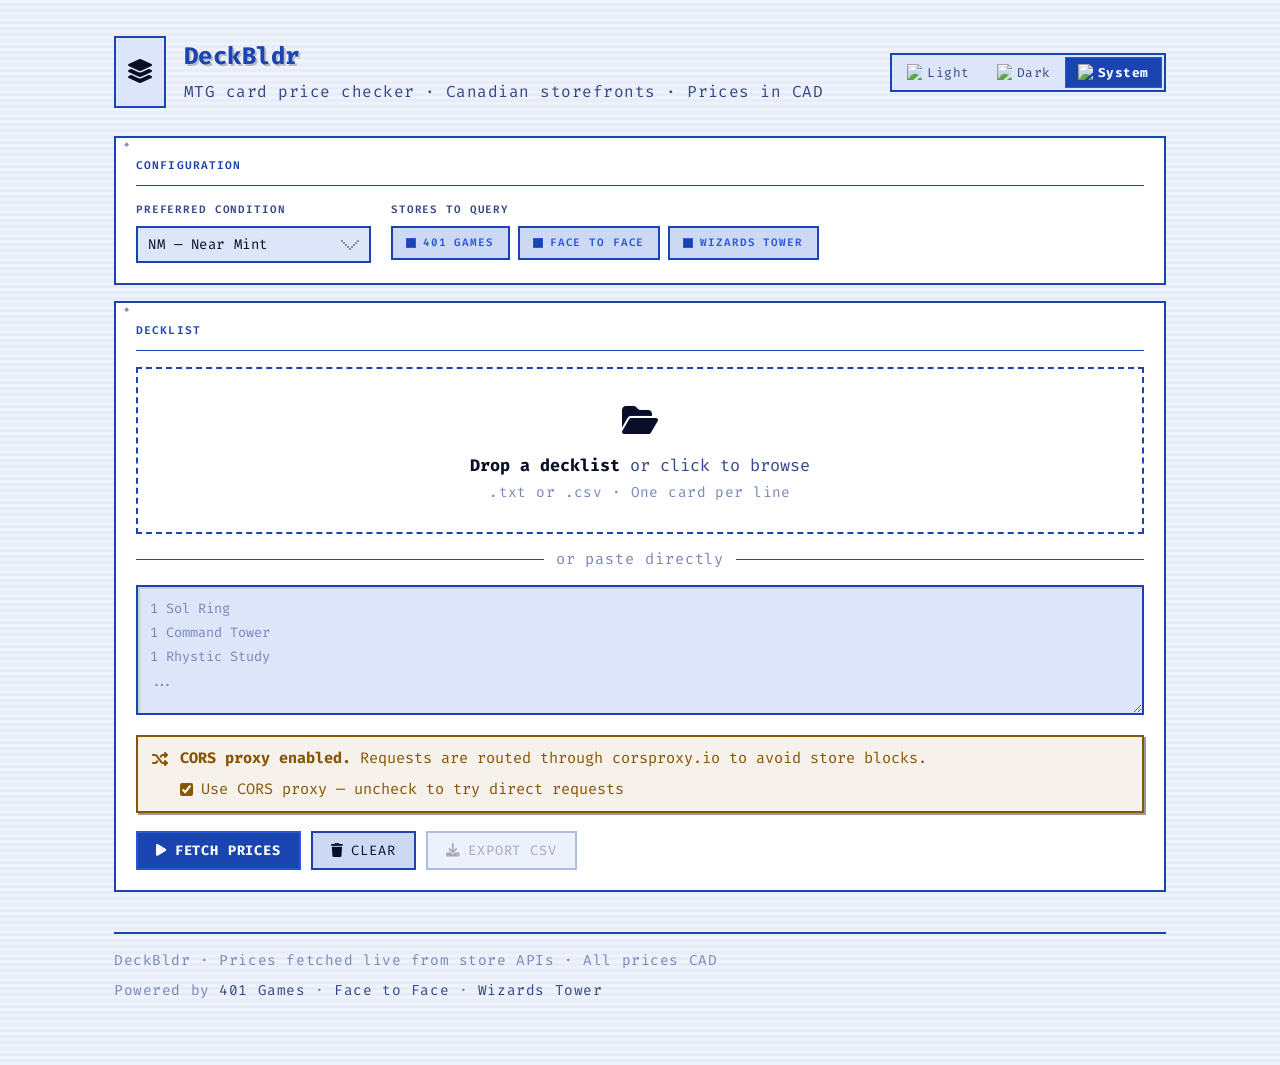
==== ui/index.html @ 359df461 "folder update" ====
<!DOCTYPE html>
<html lang="en">
<head>
  <meta charset="UTF-8"/>
  <meta name="viewport" content="width=device-width,initial-scale=1.0"/>
  <title>DeckBldr — MTG Price Checker</title>
  <meta name="description" content="Compare Magic: The Gathering card prices across Canadian storefronts. Find the best NM price for every card in your EDH deck."/>
  <link rel="stylesheet" href="style.css"/>
  <link rel="stylesheet" href="https://cdnjs.cloudflare.com/ajax/libs/font-awesome/6.5.2/css/all.min.css" integrity="sha512-SnH5WK+bZxgPHs44uWIX+LLJAJ9/2PkPKZ5QiAj6Ta86w+fsb2TkcmfRyVX3pBnMFcV7oQPJkl9QevSCWr3W==" crossorigin="anonymous" referrerpolicy="no-referrer"/>
  <script>(function(){var p=localStorage.getItem('deckbldr-theme')||'system';var r=p==='system'?(window.matchMedia('(prefers-color-scheme: light)').matches?'light':'dark'):p;if(r==='light')document.documentElement.dataset.theme='light';})()</script>
  <link rel="icon" href="data:image/svg+xml,<svg xmlns='http://www.w3.org/2000/svg' viewBox='0 0 100 100'><text y='.9em' font-size='90'>🃏</text></svg>"/>
</head>
<body>
<div class="app-wrapper">
  <header>
    <div class="header-left">
      <div class="logo-icon" id="logo-icon">
        <img id="logo-art" src="" alt="" style="display:none;width:100%;height:100%;object-fit:cover;image-rendering:pixelated;"/>
        <span id="logo-fallback"><i class="fa-solid fa-layer-group"></i></span>
      </div>
      <div class="header-text">
        <h1>DeckBldr</h1>
        <p>MTG card price checker · Canadian storefronts · Prices in CAD</p>
      </div>
    </div>
    <div class="theme-toggle" id="theme-toggle">
      <button class="theme-btn" id="theme-light" data-theme-val="light"><img src="https://static.wikia.nocookie.net/mtgsalvation_gamepedia/images/8/8e/W.svg" alt="W" width="15"> <span>Light</span></button>
      <button class="theme-btn" id="theme-dark"  data-theme-val="dark"> <img src="https://static.wikia.nocookie.net/mtgsalvation_gamepedia/images/2/2f/B.svg" alt="B" width="15"> <span>Dark</span></button>
      <button class="theme-btn" id="theme-system" data-theme-val="system"><img src="https://static.wikia.nocookie.net/mtgsalvation_gamepedia/images/1/1a/C.svg" alt="C" width="15"> <span>System</span></button>
    </div>
  </header>
  <div class="card">
    <p class="card-title">Configuration</p>
    <div class="config-row">
      <div class="config-group">
        <label for="condition-select">Preferred Condition</label>
        <select id="condition-select">
          <option value="NM">NM — Near Mint</option>
          <option value="LP">LP — Lightly Played</option>
          <option value="MP">MP — Moderately Played</option>
          <option value="HP">HP — Heavily Played</option>
          <option value="DMG">DMG — Damaged</option>
        </select>
      </div>
      <div class="config-group">
        <label>Stores to Query</label>
        <div class="store-toggles">
          <label class="store-toggle" id="toggle-four01"><input type="checkbox" id="cb-four01" checked/><span class="toggle-dot"></span>401 Games</label>
          <label class="store-toggle" id="toggle-f2f">  <input type="checkbox" id="cb-f2f"    checked/><span class="toggle-dot"></span>Face to Face</label>
          <label class="store-toggle" id="toggle-wt">   <input type="checkbox" id="cb-wt"     checked/><span class="toggle-dot"></span>Wizards Tower</label>
        </div>
      </div>
    </div>
  </div>
  <div class="card">
    <p class="card-title">Decklist</p>
    <div class="drop-zone" id="drop-zone" tabindex="0">
      <input type="file" id="file-input" accept=".txt,.csv"/>
      <span class="drop-icon"><i class="fa-solid fa-folder-open"></i></span>
      <p class="drop-label"><strong>Drop a decklist</strong> or click to browse</p>
      <p class="drop-hint">.txt or .csv · One card per line</p>
    </div>
    <div class="paste-divider">or paste directly</div>
    <textarea id="paste-area" placeholder="1 Sol Ring&#10;1 Command Tower&#10;1 Rhystic Study&#10;..."></textarea>
    <div class="cors-notice visible" id="cors-notice">
      <span class="cors-notice-icon"><i class="fa-solid fa-shuffle"></i></span>
      <div>
        <span class="cors-notice-text"><strong>CORS proxy enabled.</strong> Requests are routed through corsproxy.io to avoid store blocks.</span>
        <div class="cors-toggle">
          <input type="checkbox" id="cors-toggle" checked/>
          <label for="cors-toggle">Use CORS proxy — uncheck to try direct requests</label>
        </div>
      </div>
    </div>
    <div class="btn-row">
      <button class="btn btn-primary" id="run-btn"><i class="fa-solid fa-play"></i> Fetch Prices</button>
      <button class="btn btn-ghost" id="stop-btn" style="display:none"><i class="fa-solid fa-stop"></i> Stop</button>
      <button class="btn btn-secondary" id="clear-btn"><i class="fa-solid fa-trash"></i> Clear</button>
      <button class="btn btn-secondary" id="export-btn" disabled><i class="fa-solid fa-download"></i> Export CSV</button>
    </div>
  </div>
  <div class="card" id="progress-section">
    <div class="progress-header">
      <span class="progress-label" id="progress-label">0 / 0</span>
      <span class="progress-pct" id="progress-pct">0%</span>
    </div>
    <div class="progress-bar-track"><div class="progress-bar-fill" id="progress-bar"></div></div>
    <div class="progress-status" id="progress-status">Ready</div>
  </div>
  <div class="card" id="results-section">
    <div class="results-header">
      <p class="card-title" style="margin-bottom:0">Results</p>
      <span class="results-summary" id="results-summary"></span>
    </div>
    <div class="table-wrapper">
      <table id="results-table">
        <thead><tr><th data-col="card">Card Name</th></tr></thead>
        <tbody id="results-tbody"></tbody>
      </table>
    </div>
  </div>
  <footer>
    <span>DeckBldr · Prices fetched live from store APIs · All prices CAD</span>
    <span>
      Powered by
      <a href="https://store.401games.ca" target="_blank" rel="noopener">401 Games</a> ·
      <a href="https://www.facetofacegames.com" target="_blank" rel="noopener">Face to Face</a> ·
      <a href="https://www.kanatacg.com" target="_blank" rel="noopener">Wizards Tower</a>
    </span>
  </footer>
</div>
<script src="app.js"></script>
</body>
</html>
---- ui/style.css ----
@import url('https://fonts.googleapis.com/css2?family=Fira+Code:wght@300;400;500;600;700&display=swap');

:root {
  --bg:           #080808;
  --surface:      #111111;
  --surface2:     #1a1a1a;
  --surface3:     #222222;
  --border:       #5c1212;
  --border-light: #8c1c1c;

  --accent:       #cc2020;
  --accent2:      #e84848;
  --accent-glow:  rgba(204, 32, 32, 0.25);

  --green:        #2daa50;
  --green-dim:    rgba(45, 170, 80, 0.12);

  --red:          #ff4040;

  --amber:        #cc8800;
  --amber-dim:    rgba(204, 136, 0, 0.1);

  --text:         #f0e8e8;
  --text-muted:   #a07878;
  --text-dim:     #604040;

  --transition:   150ms steps(4, end);
}

[data-theme="light"] {
  --bg:           #eef2fc;
  --surface:      #ffffff;
  --surface2:     #dde5f8;
  --surface3:     #ccd8f4;
  --border:       #1a44b0;
  --border-light: #0f2d88;

  --accent:       #1a44b0;
  --accent2:      #2858d8;
  --accent-glow:  rgba(26, 68, 176, 0.18);

  --green:        #186630;
  --green-dim:    rgba(24, 102, 48, 0.1);
  --red:          #cc1010;
  --amber:        #885500;
  --amber-dim:    rgba(136, 85, 0, 0.08);

  --text:         #080e28;
  --text-muted:   #344888;
  --text-dim:     #7888bb;

}

*, *::before, *::after {
  box-sizing: border-box;
  margin: 0;
  padding: 0;
  border-radius: 0 !important;
}

html { font-size: 16px; scroll-behavior: smooth; }

body {
  font-family: 'Fira Code', 'Courier New', monospace;
  font-size: 0.95rem;
  background: var(--bg);
  color: var(--text);
  min-height: 100vh;
  line-height: 1.5;
  background-image: repeating-linear-gradient(
    0deg,
    transparent,
    transparent 2px,
    rgba(0,0,0,0.04) 2px,
    rgba(0,0,0,0.04) 4px
  );
}
[data-theme="light"] body {
  background-image: repeating-linear-gradient(
    0deg,
    transparent,
    transparent 3px,
    rgba(0,0,0,0.025) 3px,
    rgba(0,0,0,0.025) 6px
  );
}

.app-wrapper {
  max-width: 1100px;
  margin: 0 auto;
  padding: 0 24px 64px;
}

header {
  padding: 36px 0 28px;
  display: flex;
  align-items: center;
  gap: 18px;
}

.header-left { display: flex; align-items: center; gap: 18px; flex: 1; }

.logo-icon {
  width: 52px;
  height: 72px;
  background: var(--surface2);
  border: 2px solid var(--accent);
  display: flex;
  align-items: center;
  justify-content: center;
  font-size: 24px;
  flex-shrink: 0;
  overflow: hidden;
  cursor: pointer;
}

.header-text h1 {
  font-family: 'Fira Code', monospace;
  font-size: 1.5rem;
  color: var(--accent);
  text-shadow: 2px 2px 0px rgba(0,0,0,0.5);
  line-height: 1.4;
  letter-spacing: 0.02em;
}
[data-theme="light"] .header-text h1 {
  text-shadow: 2px 2px 0px rgba(0,0,0,0.2);
}

.header-text p {
  color: var(--text-muted);
  font-size: 1rem;
  margin-top: 6px;
  letter-spacing: 0.03em;
}

.theme-toggle {
  display: flex;
  align-items: center;
  background: var(--surface2);
  border: 2px solid var(--border);
  padding: 2px;
  gap: 1px;
  flex-shrink: 0;
}

.theme-btn {
  display: flex;
  align-items: center;
  gap: 5px;
  padding: 6px 12px;
  border: 1px solid transparent;
  background: transparent;
  color: var(--text-muted);
  font-family: 'Fira Code', monospace;
  font-size: 0.8rem;
  cursor: pointer;
  transition: none;
  white-space: nowrap;
  letter-spacing: 0.04em;
}
.theme-btn:hover { color: var(--text); background: var(--surface3); }
.theme-btn.active {
  background: var(--accent);
  color: #0c0c14;
  font-weight: 700;
  border-color: var(--accent2);
}
[data-theme="light"] .theme-btn.active { color: #fff; }

.card {
  background: var(--surface);
  border: 2px solid var(--border);
  padding: 20px;
  margin-bottom: 16px;
  position: relative;
}

.card::before {
  content: '◆';
  position: absolute;
  left: 8px;
  font-size: 0.55rem;
  color: var(--accent);
  opacity: 0.6;
  line-height: 0;
  top: 6px;
}

.card-title {
  font-family: 'Fira Code', monospace;
  font-size: 0.7rem;
  font-weight: 600;
  letter-spacing: 0.1em;
  text-transform: uppercase;
  color: var(--accent);
  margin-bottom: 16px;
  padding-bottom: 10px;
  border-bottom: 1px solid var(--border);
}

.config-row {
  display: flex;
  gap: 20px;
  flex-wrap: wrap;
  align-items: flex-start;
}

.config-group {
  display: flex;
  flex-direction: column;
  gap: 8px;
}

.config-group label {
  font-family: 'Fira Code', monospace;
  font-size: 0.68rem;
  font-weight: 600;
  letter-spacing: 0.08em;
  color: var(--text-muted);
  text-transform: uppercase;
}

select {
  background: var(--surface2);
  border: 2px solid var(--border);
  color: var(--text);
  font-family: 'Fira Code', monospace;
  font-size: 0.875rem;
  padding: 7px 32px 7px 10px;
  cursor: pointer;
  outline: none;
  appearance: none;
  background-image: url("data:image/svg+xml,%3Csvg xmlns='http://www.w3.org/2000/svg' width='18' height='10' viewBox='0 0 18 10'%3E%3Crect x='0' y='0' width='2' height='2' fill='%238890a8'/%3E%3Crect x='16' y='0' width='2' height='2' fill='%238890a8'/%3E%3Crect x='2' y='2' width='2' height='2' fill='%238890a8'/%3E%3Crect x='14' y='2' width='2' height='2' fill='%238890a8'/%3E%3Crect x='4' y='4' width='2' height='2' fill='%238890a8'/%3E%3Crect x='12' y='4' width='2' height='2' fill='%238890a8'/%3E%3Crect x='6' y='6' width='2' height='2' fill='%238890a8'/%3E%3Crect x='10' y='6' width='2' height='2' fill='%238890a8'/%3E%3Crect x='8' y='8' width='2' height='2' fill='%238890a8'/%3E%3C/svg%3E");
  background-size: 18px 10px;
  background-repeat: no-repeat;
  background-position: right 10px center;
  letter-spacing: 0.04em;
}
select:focus {
  border-color: var(--accent);
}

.store-toggles {
  display: flex;
  gap: 8px;
  flex-wrap: wrap;
}

.store-toggle {
  display: flex;
  align-items: center;
  gap: 8px;
  background: var(--surface2);
  border: 2px solid var(--border);
  padding: 7px 14px;
  cursor: pointer;
  user-select: none;
  font-family: 'Fira Code', monospace;
  font-size: 0.8rem;
  letter-spacing: 0.04em;
  transition: none;
}
.store-toggle:hover { border-color: var(--border-light); }
.store-toggle.active {
  border-color: var(--accent);
  background: var(--surface3);
  color: var(--accent2);
}

.store-toggle input[type="checkbox"] { display: none; }

.toggle-dot {
  width: 8px;
  height: 8px;
  background: var(--border);
  transition: none;
  image-rendering: pixelated;
}
.store-toggle.active .toggle-dot {
  background: var(--accent);
  box-shadow: 0 0 0 1px var(--accent2);
}

.drop-zone {
  border: 2px dashed var(--border);
  padding: 28px 24px;
  text-align: center;
  cursor: pointer;
  position: relative;
}
.drop-zone:hover, .drop-zone.drag-over {
  border-color: var(--accent);
  background: rgba(200,168,64,0.04);
}
[data-theme="light"] .drop-zone:hover,
[data-theme="light"] .drop-zone.drag-over {
  background: rgba(26,68,176,0.05);
}
.drop-zone.has-file {
  border-style: solid;
  border-color: var(--green);
  background: var(--green-dim);
}

.drop-icon { font-size: 2rem; margin-bottom: 8px; display: block; }
.drop-label { font-size: 1.05rem; color: var(--text-muted); }
.drop-label strong { color: var(--text); }
.drop-hint { font-size: 0.9rem; color: var(--text-dim); margin-top: 4px; letter-spacing: 0.03em; }

#file-input { display: none; }

.paste-divider {
  display: flex;
  align-items: center;
  gap: 12px;
  margin: 14px 0;
  color: var(--text-dim);
  font-size: 0.95rem;
  letter-spacing: 0.06em;
}
.paste-divider::before,
.paste-divider::after {
  content: '';
  flex: 1;
  height: 1px;
  background: var(--border);
}

textarea {
  width: 100%;
  background: var(--surface2);
  border: 2px solid var(--border);
  color: var(--text);
  font-family: 'Fira Code', monospace;
  font-size: 0.85rem;
  line-height: 1.8;
  padding: 10px 12px;
  resize: vertical;
  min-height: 130px;
  outline: none;
  box-shadow: inset 2px 2px 0px rgba(0,0,0,0.3);
}
[data-theme="light"] textarea {
  box-shadow: inset 2px 2px 0px rgba(0,0,0,0.1);
}
textarea:focus {
  border-color: var(--accent);
  box-shadow: inset 2px 2px 0px rgba(0,0,0,0.3), var(--shadow-accent);
}
textarea::placeholder { color: var(--text-dim); }

.btn {
  display: inline-flex;
  align-items: center;
  gap: 8px;
  font-family: 'Fira Code', monospace;
  font-size: 0.85rem;
  letter-spacing: 0.06em;
  padding: 9px 18px;
  border: 2px solid;
  cursor: pointer;
  transition: none;
  outline: none;
  white-space: nowrap;
  text-transform: uppercase;
}
.btn:active {
  transform: translate(2px, 2px);
  box-shadow: none !important;
}
.btn:disabled { opacity: 0.35; cursor: not-allowed; pointer-events: none; }

.btn-primary {
  background: var(--accent);
  color: #0c0c14;
  border-color: var(--accent2);
  font-weight: 700;
}
.btn-primary:hover { background: var(--accent2); }
[data-theme="light"] .btn-primary { color: #fff; }

.btn-secondary {
  background: var(--surface3);
  color: var(--text);
  border-color: var(--border);
}
.btn-secondary:hover { border-color: var(--border-light); background: var(--surface2); }

.btn-ghost {
  background: transparent;
  color: var(--text-muted);
  border-color: var(--border);
}
.btn-ghost:hover { color: var(--text); border-color: var(--border-light); }

.btn-row {
  display: flex;
  gap: 10px;
  flex-wrap: wrap;
  margin-top: 18px;
}

#progress-section { display: none; }
#progress-section.visible { display: block; }

.progress-header {
  display: flex;
  justify-content: space-between;
  align-items: center;
  margin-bottom: 8px;
}
.progress-label {
  font-family: 'Fira Code', monospace;
  font-size: 0.85rem;
  letter-spacing: 0.06em;
}
.progress-pct {
  font-family: 'Fira Code', monospace;
  font-size: 0.8rem;
  font-weight: 700;
  color: var(--accent);
}

.progress-bar-track {
  height: 14px;
  background: var(--surface2);
  border: 2px solid var(--border);
  overflow: hidden;
  image-rendering: pixelated;
}
.progress-bar-fill {
  height: 100%;
  background: repeating-linear-gradient(
    90deg,
    var(--accent) 0px,
    var(--accent) 8px,
    var(--accent2) 8px,
    var(--accent2) 10px
  );
  width: 0%;
  transition: width 250ms steps(20, end);
}

.progress-status {
  margin-top: 6px;
  font-family: 'Fira Code', monospace;
  font-size: 0.78rem;
  color: var(--text-muted);
  min-height: 1.2em;
  letter-spacing: 0.03em;
}

.cors-notice {
  display: none;
  align-items: flex-start;
  gap: 12px;
  background: var(--amber-dim);
  border: 2px solid var(--amber);
  box-shadow: 2px 2px 0px rgba(0,0,0,0.4);
  padding: 10px 14px;
  margin-top: 14px;
  font-size: 0.95rem;
  color: var(--amber);
  line-height: 1.5;
}
.cors-notice.visible { display: flex; }
.cors-notice-icon { font-size: 1rem; flex-shrink: 0; margin-top: 1px; }
.cors-toggle { margin-top: 8px; display: flex; align-items: center; gap: 8px; }
.cors-toggle label { cursor: pointer; }
.cors-toggle input { cursor: pointer; accent-color: var(--amber); }

#results-section { display: none; }
#results-section.visible { display: block; }

.results-header {
  display: flex;
  justify-content: space-between;
  align-items: center;
  margin-bottom: 14px;
  flex-wrap: wrap;
  gap: 8px;
}
.results-summary {
  font-size: 1rem;
  color: var(--text-muted);
  letter-spacing: 0.03em;
}
.results-summary strong { color: var(--green); }

.table-wrapper {
  overflow-x: auto;
  border: 2px solid var(--border);
}

table {
  width: 100%;
  border-collapse: collapse;
  font-size: 0.875rem;
  font-family: 'Fira Code', monospace;
}

thead {
  background: var(--surface2);
  border-bottom: 2px solid var(--border);
  position: sticky;
  top: 0;
  z-index: 1;
}

th {
  padding: 10px 14px;
  text-align: left;
  font-family: 'Fira Code', monospace;
  font-size: 0.68rem;
  font-weight: 600;
  font-weight: 400;
  letter-spacing: 0.06em;
  text-transform: uppercase;
  color: var(--text-muted);
  white-space: nowrap;
  cursor: pointer;
  user-select: none;
  border-right: 1px solid var(--border);
}
th:last-child { border-right: none; }
th:hover { color: var(--accent); }
th.sort-asc::after  { content: ' ▲'; color: var(--accent); }
th.sort-desc::after { content: ' ▼'; color: var(--accent); }

td {
  padding: 10px 14px;
  border-top: 1px solid var(--border);
  border-right: 1px solid var(--border);
  vertical-align: middle;
  letter-spacing: 0.03em;
}
td:last-child { border-right: none; }

tbody tr { background: var(--surface); }
tbody tr:nth-child(even) { background: var(--surface2); }
tbody tr:hover { background: var(--surface3); }

.cell-card { font-size: 1.05rem; font-weight: 600; letter-spacing: 0.02em; }

.price-badge {
  display: inline-flex;
  align-items: center;
  gap: 5px;
  font-family: 'Fira Code', monospace;
  font-size: 0.85rem;
}
.price-badge.na { color: var(--text-dim); }
.price-badge .store-link {
  color: var(--accent);
  text-decoration: none;
  font-size: 0.8rem;
  opacity: 0;
}
tbody tr:hover .price-badge .store-link { opacity: 1; }

.cheapest-cell {
  font-family: 'Fira Code', monospace;
  font-size: 0.82rem;
  font-weight: 700;
  color: var(--green);
  line-height: 1.8;
}
.cheapest-cell small {
  display: block;
  font-family: 'Fira Code', monospace;
  font-size: 0.75rem;
  color: var(--text-muted);
  font-weight: 400;
  letter-spacing: 0.04em;
}

.loading-cell {
  color: var(--text-dim);
  font-style: normal;
  font-size: 0.95rem;
  letter-spacing: 0.1em;
  animation: blink 1s steps(1) infinite;
}

@keyframes blink {
  0%, 100% { opacity: 1; }
  50%       { opacity: 0; }
}

footer {
  margin-top: 40px;
  padding-top: 16px;
  border-top: 2px solid var(--border);
  display: flex;
  justify-content: space-between;
  align-items: center;
  flex-wrap: wrap;
  gap: 8px;
  font-size: 0.9rem;
  color: var(--text-dim);
  letter-spacing: 0.04em;
}
footer a { color: var(--text-muted); text-decoration: none; }
footer a:hover { color: var(--accent); }

@media (max-width: 640px) {
  header { padding: 20px 0 16px; gap: 12px; flex-wrap: wrap; }
  .header-text h1 { font-size: 0.8rem; }
  .card { padding: 14px; }
  .config-row { flex-direction: column; }
  .theme-toggle { order: 3; }
  .theme-btn span { display: none; }
}
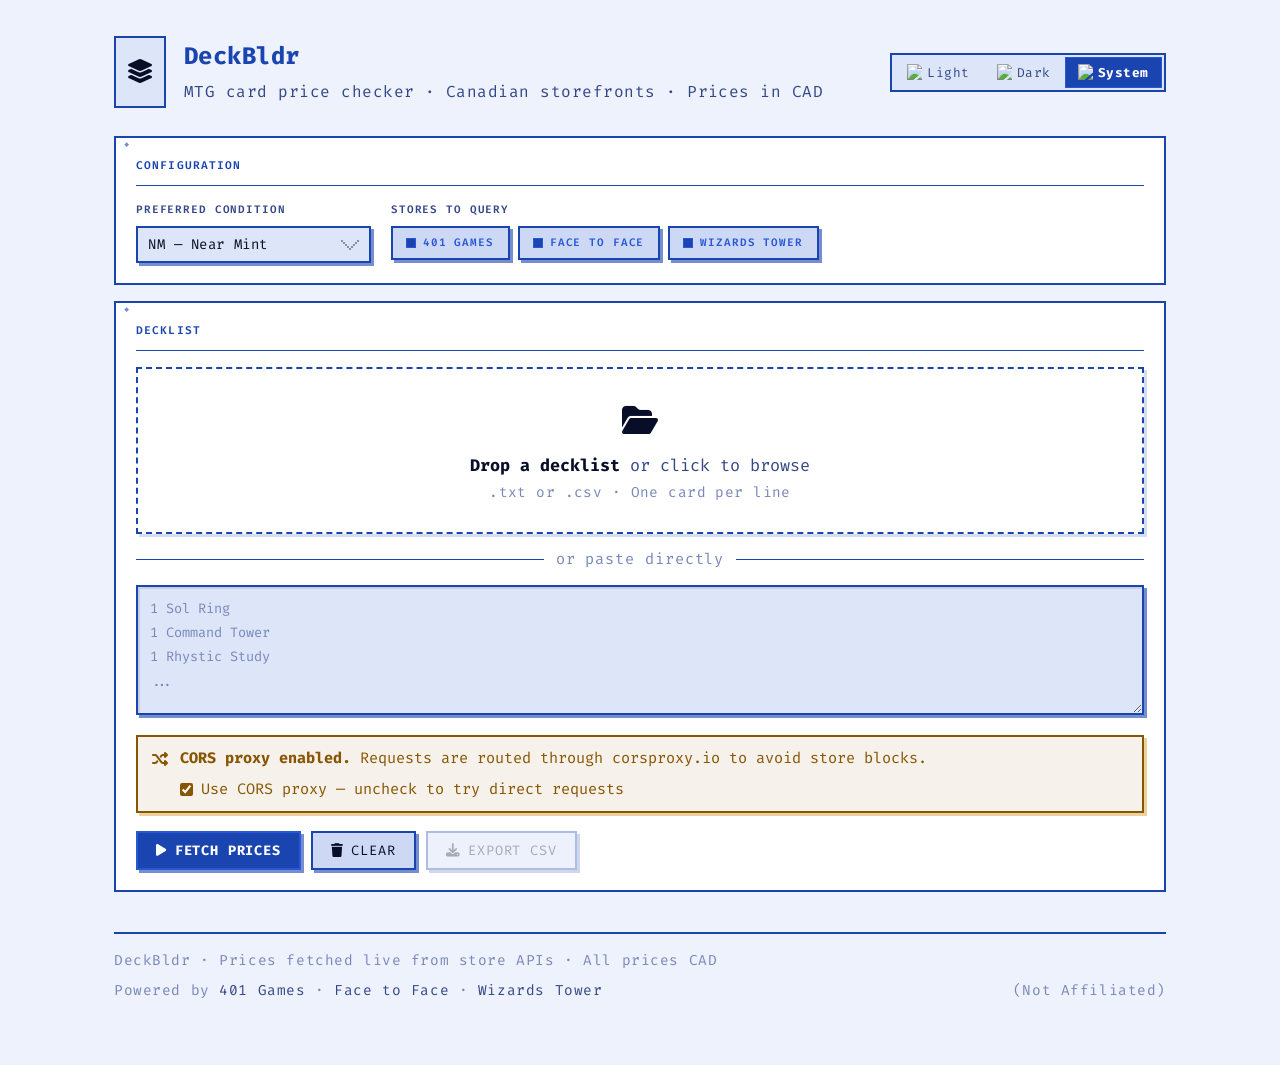
==== commit dcf4a6a6: "ui refinements" ====
--- a/ui/index.html
+++ b/ui/index.html
@@ -1,114 +1,140 @@
 <!DOCTYPE html>
 <html lang="en">
+
 <head>
-  <meta charset="UTF-8"/>
-  <meta name="viewport" content="width=device-width,initial-scale=1.0"/>
+  <meta charset="UTF-8" />
+  <meta name="viewport" content="width=device-width,initial-scale=1.0" />
   <title>DeckBldr — MTG Price Checker</title>
-  <meta name="description" content="Compare Magic: The Gathering card prices across Canadian storefronts. Find the best NM price for every card in your EDH deck."/>
-  <link rel="stylesheet" href="style.css"/>
-  <link rel="stylesheet" href="https://cdnjs.cloudflare.com/ajax/libs/font-awesome/6.5.2/css/all.min.css" integrity="sha512-SnH5WK+bZxgPHs44uWIX+LLJAJ9/2PkPKZ5QiAj6Ta86w+fsb2TkcmfRyVX3pBnMFcV7oQPJkl9QevSCWr3W==" crossorigin="anonymous" referrerpolicy="no-referrer"/>
-  <script>(function(){var p=localStorage.getItem('deckbldr-theme')||'system';var r=p==='system'?(window.matchMedia('(prefers-color-scheme: light)').matches?'light':'dark'):p;if(r==='light')document.documentElement.dataset.theme='light';})()</script>
-  <link rel="icon" href="data:image/svg+xml,<svg xmlns='http://www.w3.org/2000/svg' viewBox='0 0 100 100'><text y='.9em' font-size='90'>🃏</text></svg>"/>
+  <meta name="description"
+    content="Compare Magic: The Gathering card prices across Canadian storefronts. Find the best NM price for every card in your EDH deck." />
+  <link rel="stylesheet" href="style.css" />
+  <link rel="stylesheet" href="https://cdnjs.cloudflare.com/ajax/libs/font-awesome/6.5.2/css/all.min.css"
+    integrity="sha512-SnH5WK+bZxgPHs44uWIX+LLJAJ9/2PkPKZ5QiAj6Ta86w+fsb2TkcmfRyVX3pBnMFcV7oQPJkl9QevSCWr3W=="
+    crossorigin="anonymous" referrerpolicy="no-referrer" />
+  <script>(function () { var p = localStorage.getItem('deckbldr-theme') || 'system'; var r = p === 'system' ? (window.matchMedia('(prefers-color-scheme: light)').matches ? 'light' : 'dark') : p; if (r === 'light') document.documentElement.dataset.theme = 'light'; })()</script>
+  <link rel="icon"
+    href="data:image/svg+xml,<svg xmlns='http://www.w3.org/2000/svg' viewBox='0 0 100 100'><text y='.9em' font-size='90'>🃏</text></svg>" />
 </head>
+
 <body>
-<div class="app-wrapper">
-  <header>
-    <div class="header-left">
-      <div class="logo-icon" id="logo-icon">
-        <img id="logo-art" src="" alt="" style="display:none;width:100%;height:100%;object-fit:cover;image-rendering:pixelated;"/>
-        <span id="logo-fallback"><i class="fa-solid fa-layer-group"></i></span>
+  <div class="app-wrapper">
+    <header>
+      <div class="header-left">
+        <div class="logo-icon" id="logo-icon">
+          <img id="logo-art" src="" alt=""
+            style="display:none;width:100%;height:100%;object-fit:cover;image-rendering:pixelated;" />
+          <span id="logo-fallback"><i class="fa-solid fa-layer-group"></i></span>
+        </div>
+        <div class="header-text">
+          <h1>DeckBldr</h1>
+          <p>MTG card price checker · Canadian storefronts · Prices in CAD</p>
+        </div>
       </div>
-      <div class="header-text">
-        <h1>DeckBldr</h1>
-        <p>MTG card price checker · Canadian storefronts · Prices in CAD</p>
+      <div class="theme-toggle" id="theme-toggle">
+        <button class="theme-btn" id="theme-light" data-theme-val="light"><img
+            src="https://static.wikia.nocookie.net/mtgsalvation_gamepedia/images/8/8e/W.svg" alt="W" width="15">
+          <span>Light</span></button>
+        <button class="theme-btn" id="theme-dark" data-theme-val="dark"> <img
+            src="https://static.wikia.nocookie.net/mtgsalvation_gamepedia/images/2/2f/B.svg" alt="B" width="15">
+          <span>Dark</span></button>
+        <button class="theme-btn" id="theme-system" data-theme-val="system"><img
+            src="https://static.wikia.nocookie.net/mtgsalvation_gamepedia/images/1/1a/C.svg" alt="C" width="15">
+          <span>System</span></button>
       </div>
-    </div>
-    <div class="theme-toggle" id="theme-toggle">
-      <button class="theme-btn" id="theme-light" data-theme-val="light"><img src="https://static.wikia.nocookie.net/mtgsalvation_gamepedia/images/8/8e/W.svg" alt="W" width="15"> <span>Light</span></button>
-      <button class="theme-btn" id="theme-dark"  data-theme-val="dark"> <img src="https://static.wikia.nocookie.net/mtgsalvation_gamepedia/images/2/2f/B.svg" alt="B" width="15"> <span>Dark</span></button>
-      <button class="theme-btn" id="theme-system" data-theme-val="system"><img src="https://static.wikia.nocookie.net/mtgsalvation_gamepedia/images/1/1a/C.svg" alt="C" width="15"> <span>System</span></button>
-    </div>
-  </header>
-  <div class="card">
-    <p class="card-title">Configuration</p>
-    <div class="config-row">
-      <div class="config-group">
-        <label for="condition-select">Preferred Condition</label>
-        <select id="condition-select">
-          <option value="NM">NM — Near Mint</option>
-          <option value="LP">LP — Lightly Played</option>
-          <option value="MP">MP — Moderately Played</option>
-          <option value="HP">HP — Heavily Played</option>
-          <option value="DMG">DMG — Damaged</option>
-        </select>
-      </div>
-      <div class="config-group">
-        <label>Stores to Query</label>
-        <div class="store-toggles">
-          <label class="store-toggle" id="toggle-four01"><input type="checkbox" id="cb-four01" checked/><span class="toggle-dot"></span>401 Games</label>
-          <label class="store-toggle" id="toggle-f2f">  <input type="checkbox" id="cb-f2f"    checked/><span class="toggle-dot"></span>Face to Face</label>
-          <label class="store-toggle" id="toggle-wt">   <input type="checkbox" id="cb-wt"     checked/><span class="toggle-dot"></span>Wizards Tower</label>
+    </header>
+    <div class="card">
+      <p class="card-title">Configuration</p>
+      <div class="config-row">
+        <div class="config-group">
+          <label for="condition-select">Preferred Condition</label>
+          <select id="condition-select">
+            <option value="NM">NM — Near Mint</option>
+            <option value="LP">LP — Lightly Played</option>
+            <option value="MP">MP — Moderately Played</option>
+            <option value="HP">HP — Heavily Played</option>
+            <option value="DMG">DMG — Damaged</option>
+          </select>
+        </div>
+        <div class="config-group">
+          <label>Stores to Query</label>
+          <div class="store-toggles">
+            <label class="store-toggle" id="toggle-four01"><input type="checkbox" id="cb-four01" checked /><span
+                class="toggle-dot"></span>401 Games</label>
+            <label class="store-toggle" id="toggle-f2f"> <input type="checkbox" id="cb-f2f" checked /><span
+                class="toggle-dot"></span>Face to Face</label>
+            <label class="store-toggle" id="toggle-wt"> <input type="checkbox" id="cb-wt" checked /><span
+                class="toggle-dot"></span>Wizards Tower</label>
+          </div>
         </div>
       </div>
     </div>
-  </div>
-  <div class="card">
-    <p class="card-title">Decklist</p>
-    <div class="drop-zone" id="drop-zone" tabindex="0">
-      <input type="file" id="file-input" accept=".txt,.csv"/>
-      <span class="drop-icon"><i class="fa-solid fa-folder-open"></i></span>
-      <p class="drop-label"><strong>Drop a decklist</strong> or click to browse</p>
-      <p class="drop-hint">.txt or .csv · One card per line</p>
-    </div>
-    <div class="paste-divider">or paste directly</div>
-    <textarea id="paste-area" placeholder="1 Sol Ring&#10;1 Command Tower&#10;1 Rhystic Study&#10;..."></textarea>
-    <div class="cors-notice visible" id="cors-notice">
-      <span class="cors-notice-icon"><i class="fa-solid fa-shuffle"></i></span>
-      <div>
-        <span class="cors-notice-text"><strong>CORS proxy enabled.</strong> Requests are routed through corsproxy.io to avoid store blocks.</span>
-        <div class="cors-toggle">
-          <input type="checkbox" id="cors-toggle" checked/>
-          <label for="cors-toggle">Use CORS proxy — uncheck to try direct requests</label>
+    <div class="card">
+      <p class="card-title">Decklist</p>
+      <div class="drop-zone" id="drop-zone" tabindex="0">
+        <input type="file" id="file-input" accept=".txt,.csv" />
+        <span class="drop-icon"><i class="fa-solid fa-folder-open"></i></span>
+        <p class="drop-label"><strong>Drop a decklist</strong> or click to browse</p>
+        <p class="drop-hint">.txt or .csv · One card per line</p>
+      </div>
+      <div class="paste-divider">or paste directly</div>
+      <textarea id="paste-area" placeholder="1 Sol Ring&#10;1 Command Tower&#10;1 Rhystic Study&#10;..."></textarea>
+      <div class="cors-notice visible" id="cors-notice">
+        <span class="cors-notice-icon"><i class="fa-solid fa-shuffle"></i></span>
+        <div>
+          <span class="cors-notice-text"><strong>CORS proxy enabled.</strong> Requests are routed through corsproxy.io
+            to avoid store blocks.</span>
+          <div class="cors-toggle">
+            <input type="checkbox" id="cors-toggle" checked />
+            <label for="cors-toggle">Use CORS proxy — uncheck to try direct requests</label>
+          </div>
         </div>
       </div>
+      <div class="btn-row">
+        <button class="btn btn-primary" id="run-btn"><i class="fa-solid fa-play"></i> Fetch Prices</button>
+        <button class="btn btn-ghost" id="stop-btn" style="display:none"><i class="fa-solid fa-stop"></i> Stop</button>
+        <button class="btn btn-secondary" id="clear-btn"><i class="fa-solid fa-trash"></i> Clear</button>
+        <button class="btn btn-secondary" id="export-btn" disabled><i class="fa-solid fa-download"></i> Export
+          CSV</button>
+      </div>
     </div>
-    <div class="btn-row">
-      <button class="btn btn-primary" id="run-btn"><i class="fa-solid fa-play"></i> Fetch Prices</button>
-      <button class="btn btn-ghost" id="stop-btn" style="display:none"><i class="fa-solid fa-stop"></i> Stop</button>
-      <button class="btn btn-secondary" id="clear-btn"><i class="fa-solid fa-trash"></i> Clear</button>
-      <button class="btn btn-secondary" id="export-btn" disabled><i class="fa-solid fa-download"></i> Export CSV</button>
+    <div class="card" id="progress-section">
+      <div class="progress-header">
+        <span class="progress-label" id="progress-label">0 / 0</span>
+        <span class="progress-pct" id="progress-pct">0%</span>
+      </div>
+      <div class="progress-bar-track">
+        <div class="progress-bar-fill" id="progress-bar"></div>
+      </div>
+      <div class="progress-status" id="progress-status">Ready</div>
     </div>
+    <div class="card" id="results-section">
+      <div class="results-header">
+        <p class="card-title" style="margin-bottom:0">Results</p>
+        <span class="results-summary" id="results-summary"></span>
+      </div>
+      <div class="table-wrapper">
+        <table id="results-table">
+          <thead>
+            <tr>
+              <th data-col="card">Card Name</th>
+            </tr>
+          </thead>
+          <tbody id="results-tbody"></tbody>
+        </table>
+      </div>
+    </div>
+    <footer>
+      <span>DeckBldr · Prices fetched live from store APIs · All prices CAD</span>
+      <span>
+        Powered by
+        <a href="https://store.401games.ca" target="_blank" rel="noopener">401 Games</a> ·
+        <a href="https://www.facetofacegames.com" target="_blank" rel="noopener">Face to Face</a> ·
+        <a href="https://www.kanatacg.com" target="_blank" rel="noopener">Wizards Tower</a>
+      </span>
+      <span> (Not Affiliated) </span>
+    </footer>
   </div>
-  <div class="card" id="progress-section">
-    <div class="progress-header">
-      <span class="progress-label" id="progress-label">0 / 0</span>
-      <span class="progress-pct" id="progress-pct">0%</span>
-    </div>
-    <div class="progress-bar-track"><div class="progress-bar-fill" id="progress-bar"></div></div>
-    <div class="progress-status" id="progress-status">Ready</div>
-  </div>
-  <div class="card" id="results-section">
-    <div class="results-header">
-      <p class="card-title" style="margin-bottom:0">Results</p>
-      <span class="results-summary" id="results-summary"></span>
-    </div>
-    <div class="table-wrapper">
-      <table id="results-table">
-        <thead><tr><th data-col="card">Card Name</th></tr></thead>
-        <tbody id="results-tbody"></tbody>
-      </table>
-    </div>
-  </div>
-  <footer>
-    <span>DeckBldr · Prices fetched live from store APIs · All prices CAD</span>
-    <span>
-      Powered by
-      <a href="https://store.401games.ca" target="_blank" rel="noopener">401 Games</a> ·
-      <a href="https://www.facetofacegames.com" target="_blank" rel="noopener">Face to Face</a> ·
-      <a href="https://www.kanatacg.com" target="_blank" rel="noopener">Wizards Tower</a>
-    </span>
-  </footer>
-</div>
-<script src="app.js"></script>
+  <script src="app.js"></script>
 </body>
+
 </html>
--- a/ui/style.css
+++ b/ui/style.css
@@ -1,65 +1,73 @@
-
 @import url('https://fonts.googleapis.com/css2?family=Fira+Code:wght@300;400;500;600;700&display=swap');
 
 :root {
-  --bg:           #080808;
-  --surface:      #111111;
-  --surface2:     #1a1a1a;
-  --surface3:     #222222;
-  --border:       #5c1212;
+  --bg: #080808;
+  --surface: #111111;
+  --surface2: #1a1a1a;
+  --surface3: #222222;
+  --border: #5c1212;
   --border-light: #8c1c1c;
 
-  --accent:       #cc2020;
-  --accent2:      #e84848;
-  --accent-glow:  rgba(204, 32, 32, 0.25);
-
-  --green:        #2daa50;
-  --green-dim:    rgba(45, 170, 80, 0.12);
-
-  --red:          #ff4040;
-
-  --amber:        #cc8800;
-  --amber-dim:    rgba(204, 136, 0, 0.1);
-
-  --text:         #f0e8e8;
-  --text-muted:   #a07878;
-  --text-dim:     #604040;
-
-  --transition:   150ms steps(4, end);
+  --accent: #cc2020;
+  --accent2: #e84848;
+  --accent-glow: rgba(204, 32, 32, 0.25);
+
+  --green: #2daa50;
+  --green-dim: rgba(45, 170, 80, 0.12);
+
+  --red: #ff4040;
+
+  --amber: #cc8800;
+  --amber-dim: rgba(204, 136, 0, 0.1);
+
+  --text: #f0e8e8;
+  --text-muted: #a07878;
+  --text-dim: #604040;
+
+  --shadow-blue: 3px 3px 0px rgba(26, 68, 176, 0.6);
+  --shadow-light-blue: 3px 3px 0px rgba(26, 69, 176, 0.18);
+  --shadow-bronze: 3px 3px 0px rgba(204, 136, 0, 0.38);
+
+  --transition: 150ms steps(4, end);
 }
 
 [data-theme="light"] {
-  --bg:           #eef2fc;
-  --surface:      #ffffff;
-  --surface2:     #dde5f8;
-  --surface3:     #ccd8f4;
-  --border:       #1a44b0;
+  --bg: #eef2fc;
+  --surface: #ffffff;
+  --surface2: #dde5f8;
+  --surface3: #ccd8f4;
+  --border: #1a44b0;
   --border-light: #0f2d88;
 
-  --accent:       #1a44b0;
-  --accent2:      #2858d8;
-  --accent-glow:  rgba(26, 68, 176, 0.18);
-
-  --green:        #186630;
-  --green-dim:    rgba(24, 102, 48, 0.1);
-  --red:          #cc1010;
-  --amber:        #885500;
-  --amber-dim:    rgba(136, 85, 0, 0.08);
-
-  --text:         #080e28;
-  --text-muted:   #344888;
-  --text-dim:     #7888bb;
-
-}
-
-*, *::before, *::after {
+  --accent: #1a44b0;
+  --accent2: #2858d8;
+  --accent-glow: rgba(26, 68, 176, 0.18);
+
+  --green: #186630;
+  --green-dim: rgba(24, 102, 48, 0.1);
+  --red: #cc1010;
+  --amber: #885500;
+  --amber-dim: rgba(136, 85, 0, 0.08);
+
+  --text: #080e28;
+  --text-muted: #344888;
+  --text-dim: #7888bb;
+
+}
+
+*,
+*::before,
+*::after {
   box-sizing: border-box;
   margin: 0;
   padding: 0;
   border-radius: 0 !important;
 }
 
-html { font-size: 16px; scroll-behavior: smooth; }
+html {
+  font-size: 16px;
+  scroll-behavior: smooth;
+}
 
 body {
   font-family: 'Fira Code', 'Courier New', monospace;
@@ -68,22 +76,6 @@
   color: var(--text);
   min-height: 100vh;
   line-height: 1.5;
-  background-image: repeating-linear-gradient(
-    0deg,
-    transparent,
-    transparent 2px,
-    rgba(0,0,0,0.04) 2px,
-    rgba(0,0,0,0.04) 4px
-  );
-}
-[data-theme="light"] body {
-  background-image: repeating-linear-gradient(
-    0deg,
-    transparent,
-    transparent 3px,
-    rgba(0,0,0,0.025) 3px,
-    rgba(0,0,0,0.025) 6px
-  );
 }
 
 .app-wrapper {
@@ -99,7 +91,12 @@
   gap: 18px;
 }
 
-.header-left { display: flex; align-items: center; gap: 18px; flex: 1; }
+.header-left {
+  display: flex;
+  align-items: center;
+  gap: 18px;
+  flex: 1;
+}
 
 .logo-icon {
   width: 52px;
@@ -119,12 +116,8 @@
   font-family: 'Fira Code', monospace;
   font-size: 1.5rem;
   color: var(--accent);
-  text-shadow: 2px 2px 0px rgba(0,0,0,0.5);
   line-height: 1.4;
   letter-spacing: 0.02em;
-}
-[data-theme="light"] .header-text h1 {
-  text-shadow: 2px 2px 0px rgba(0,0,0,0.2);
 }
 
 .header-text p {
@@ -159,14 +152,22 @@
   white-space: nowrap;
   letter-spacing: 0.04em;
 }
-.theme-btn:hover { color: var(--text); background: var(--surface3); }
+
+.theme-btn:hover {
+  color: var(--text);
+  background: var(--surface3);
+}
+
 .theme-btn.active {
   background: var(--accent);
   color: #0c0c14;
   font-weight: 700;
   border-color: var(--accent2);
 }
-[data-theme="light"] .theme-btn.active { color: #fff; }
+
+[data-theme="light"] .theme-btn.active {
+  color: #fff;
+}
 
 .card {
   background: var(--surface);
@@ -236,7 +237,9 @@
   background-repeat: no-repeat;
   background-position: right 10px center;
   letter-spacing: 0.04em;
-}
+  box-shadow: var(--shadow-blue);
+}
+
 select:focus {
   border-color: var(--accent);
 }
@@ -260,15 +263,22 @@
   font-size: 0.8rem;
   letter-spacing: 0.04em;
   transition: none;
-}
-.store-toggle:hover { border-color: var(--border-light); }
+  box-shadow: var(--shadow-blue);
+}
+
+.store-toggle:hover {
+  border-color: var(--border-light);
+}
+
 .store-toggle.active {
   border-color: var(--accent);
   background: var(--surface3);
   color: var(--accent2);
 }
 
-.store-toggle input[type="checkbox"] { display: none; }
+.store-toggle input[type="checkbox"] {
+  display: none;
+}
 
 .toggle-dot {
   width: 8px;
@@ -277,6 +287,7 @@
   transition: none;
   image-rendering: pixelated;
 }
+
 .store-toggle.active .toggle-dot {
   background: var(--accent);
   box-shadow: 0 0 0 1px var(--accent2);
@@ -288,27 +299,51 @@
   text-align: center;
   cursor: pointer;
   position: relative;
-}
-.drop-zone:hover, .drop-zone.drag-over {
+  box-shadow: var(--shadow-light-blue);
+}
+
+.drop-zone:hover,
+.drop-zone.drag-over {
   border-color: var(--accent);
-  background: rgba(200,168,64,0.04);
-}
+  background: rgba(200, 168, 64, 0.04);
+}
+
 [data-theme="light"] .drop-zone:hover,
 [data-theme="light"] .drop-zone.drag-over {
-  background: rgba(26,68,176,0.05);
-}
+  background: rgba(26, 68, 176, 0.05);
+}
+
 .drop-zone.has-file {
   border-style: solid;
   border-color: var(--green);
   background: var(--green-dim);
 }
 
-.drop-icon { font-size: 2rem; margin-bottom: 8px; display: block; }
-.drop-label { font-size: 1.05rem; color: var(--text-muted); }
-.drop-label strong { color: var(--text); }
-.drop-hint { font-size: 0.9rem; color: var(--text-dim); margin-top: 4px; letter-spacing: 0.03em; }
-
-#file-input { display: none; }
+.drop-icon {
+  font-size: 2rem;
+  margin-bottom: 8px;
+  display: block;
+}
+
+.drop-label {
+  font-size: 1.05rem;
+  color: var(--text-muted);
+}
+
+.drop-label strong {
+  color: var(--text);
+}
+
+.drop-hint {
+  font-size: 0.9rem;
+  color: var(--text-dim);
+  margin-top: 4px;
+  letter-spacing: 0.03em;
+}
+
+#file-input {
+  display: none;
+}
 
 .paste-divider {
   display: flex;
@@ -319,6 +354,7 @@
   font-size: 0.95rem;
   letter-spacing: 0.06em;
 }
+
 .paste-divider::before,
 .paste-divider::after {
   content: '';
@@ -339,16 +375,21 @@
   resize: vertical;
   min-height: 130px;
   outline: none;
-  box-shadow: inset 2px 2px 0px rgba(0,0,0,0.3);
-}
+  box-shadow: inset 2px 2px 0px rgba(0, 0, 0, 0.3), var(--shadow-blue);
+}
+
 [data-theme="light"] textarea {
-  box-shadow: inset 2px 2px 0px rgba(0,0,0,0.1);
-}
+  box-shadow: inset 2px 2px 0px rgba(0, 0, 0, 0.1), var(--shadow-blue);
+}
+
 textarea:focus {
   border-color: var(--accent);
-  box-shadow: inset 2px 2px 0px rgba(0,0,0,0.3), var(--shadow-accent);
-}
-textarea::placeholder { color: var(--text-dim); }
+  box-shadow: inset 2px 2px 0px rgba(0, 0, 0, 0.3), var(--shadow-accent);
+}
+
+textarea::placeholder {
+  color: var(--text-dim);
+}
 
 .btn {
   display: inline-flex;
@@ -364,12 +405,19 @@
   outline: none;
   white-space: nowrap;
   text-transform: uppercase;
-}
+  box-shadow: var(--shadow-blue);
+}
+
 .btn:active {
   transform: translate(2px, 2px);
   box-shadow: none !important;
 }
-.btn:disabled { opacity: 0.35; cursor: not-allowed; pointer-events: none; }
+
+.btn:disabled {
+  opacity: 0.35;
+  cursor: not-allowed;
+  pointer-events: none;
+}
 
 .btn-primary {
   background: var(--accent);
@@ -377,22 +425,36 @@
   border-color: var(--accent2);
   font-weight: 700;
 }
-.btn-primary:hover { background: var(--accent2); }
-[data-theme="light"] .btn-primary { color: #fff; }
+
+.btn-primary:hover {
+  background: var(--accent2);
+}
+
+[data-theme="light"] .btn-primary {
+  color: #fff;
+}
 
 .btn-secondary {
   background: var(--surface3);
   color: var(--text);
   border-color: var(--border);
 }
-.btn-secondary:hover { border-color: var(--border-light); background: var(--surface2); }
+
+.btn-secondary:hover {
+  border-color: var(--border-light);
+  background: var(--surface2);
+}
 
 .btn-ghost {
   background: transparent;
   color: var(--text-muted);
   border-color: var(--border);
 }
-.btn-ghost:hover { color: var(--text); border-color: var(--border-light); }
+
+.btn-ghost:hover {
+  color: var(--text);
+  border-color: var(--border-light);
+}
 
 .btn-row {
   display: flex;
@@ -401,8 +463,13 @@
   margin-top: 18px;
 }
 
-#progress-section { display: none; }
-#progress-section.visible { display: block; }
+#progress-section {
+  display: none;
+}
+
+#progress-section.visible {
+  display: block;
+}
 
 .progress-header {
   display: flex;
@@ -410,11 +477,13 @@
   align-items: center;
   margin-bottom: 8px;
 }
+
 .progress-label {
   font-family: 'Fira Code', monospace;
   font-size: 0.85rem;
   letter-spacing: 0.06em;
 }
+
 .progress-pct {
   font-family: 'Fira Code', monospace;
   font-size: 0.8rem;
@@ -428,16 +497,16 @@
   border: 2px solid var(--border);
   overflow: hidden;
   image-rendering: pixelated;
-}
+  box-shadow: var(--shadow-blue);
+}
+
 .progress-bar-fill {
   height: 100%;
-  background: repeating-linear-gradient(
-    90deg,
-    var(--accent) 0px,
-    var(--accent) 8px,
-    var(--accent2) 8px,
-    var(--accent2) 10px
-  );
+  background: repeating-linear-gradient(90deg,
+      var(--accent) 0px,
+      var(--accent) 8px,
+      var(--accent2) 8px,
+      var(--accent2) 10px);
   width: 0%;
   transition: width 250ms steps(20, end);
 }
@@ -457,21 +526,47 @@
   gap: 12px;
   background: var(--amber-dim);
   border: 2px solid var(--amber);
-  box-shadow: 2px 2px 0px rgba(0,0,0,0.4);
+  box-shadow: var(--shadow-bronze);
   padding: 10px 14px;
   margin-top: 14px;
   font-size: 0.95rem;
   color: var(--amber);
   line-height: 1.5;
 }
-.cors-notice.visible { display: flex; }
-.cors-notice-icon { font-size: 1rem; flex-shrink: 0; margin-top: 1px; }
-.cors-toggle { margin-top: 8px; display: flex; align-items: center; gap: 8px; }
-.cors-toggle label { cursor: pointer; }
-.cors-toggle input { cursor: pointer; accent-color: var(--amber); }
-
-#results-section { display: none; }
-#results-section.visible { display: block; }
+
+.cors-notice.visible {
+  display: flex;
+}
+
+.cors-notice-icon {
+  font-size: 1rem;
+  flex-shrink: 0;
+  margin-top: 1px;
+}
+
+.cors-toggle {
+  margin-top: 8px;
+  display: flex;
+  align-items: center;
+  gap: 8px;
+}
+
+.cors-toggle label {
+  cursor: pointer;
+}
+
+.cors-toggle input {
+  cursor: pointer;
+  accent-color: var(--amber);
+}
+
+#results-section {
+  display: none;
+}
+
+#results-section.visible {
+  display: block;
+}
 
 .results-header {
   display: flex;
@@ -481,16 +576,21 @@
   flex-wrap: wrap;
   gap: 8px;
 }
+
 .results-summary {
   font-size: 1rem;
   color: var(--text-muted);
   letter-spacing: 0.03em;
 }
-.results-summary strong { color: var(--green); }
+
+.results-summary strong {
+  color: var(--green);
+}
 
 .table-wrapper {
   overflow-x: auto;
   border: 2px solid var(--border);
+  box-shadow: var(--shadow-blue);
 }
 
 table {
@@ -523,10 +623,24 @@
   user-select: none;
   border-right: 1px solid var(--border);
 }
-th:last-child { border-right: none; }
-th:hover { color: var(--accent); }
-th.sort-asc::after  { content: ' ▲'; color: var(--accent); }
-th.sort-desc::after { content: ' ▼'; color: var(--accent); }
+
+th:last-child {
+  border-right: none;
+}
+
+th:hover {
+  color: var(--accent);
+}
+
+th.sort-asc::after {
+  content: ' ▲';
+  color: var(--accent);
+}
+
+th.sort-desc::after {
+  content: ' ▼';
+  color: var(--accent);
+}
 
 td {
   padding: 10px 14px;
@@ -535,13 +649,28 @@
   vertical-align: middle;
   letter-spacing: 0.03em;
 }
-td:last-child { border-right: none; }
-
-tbody tr { background: var(--surface); }
-tbody tr:nth-child(even) { background: var(--surface2); }
-tbody tr:hover { background: var(--surface3); }
-
-.cell-card { font-size: 1.05rem; font-weight: 600; letter-spacing: 0.02em; }
+
+td:last-child {
+  border-right: none;
+}
+
+tbody tr {
+  background: var(--surface);
+}
+
+tbody tr:nth-child(even) {
+  background: var(--surface2);
+}
+
+tbody tr:hover {
+  background: var(--surface3);
+}
+
+.cell-card {
+  font-size: 1.05rem;
+  font-weight: 600;
+  letter-spacing: 0.02em;
+}
 
 .price-badge {
   display: inline-flex;
@@ -550,14 +679,21 @@
   font-family: 'Fira Code', monospace;
   font-size: 0.85rem;
 }
-.price-badge.na { color: var(--text-dim); }
+
+.price-badge.na {
+  color: var(--text-dim);
+}
+
 .price-badge .store-link {
   color: var(--accent);
   text-decoration: none;
   font-size: 0.8rem;
   opacity: 0;
 }
-tbody tr:hover .price-badge .store-link { opacity: 1; }
+
+tbody tr:hover .price-badge .store-link {
+  opacity: 1;
+}
 
 .cheapest-cell {
   font-family: 'Fira Code', monospace;
@@ -566,6 +702,7 @@
   color: var(--green);
   line-height: 1.8;
 }
+
 .cheapest-cell small {
   display: block;
   font-family: 'Fira Code', monospace;
@@ -584,8 +721,15 @@
 }
 
 @keyframes blink {
-  0%, 100% { opacity: 1; }
-  50%       { opacity: 0; }
+
+  0%,
+  100% {
+    opacity: 1;
+  }
+
+  50% {
+    opacity: 0;
+  }
 }
 
 footer {
@@ -601,14 +745,40 @@
   color: var(--text-dim);
   letter-spacing: 0.04em;
 }
-footer a { color: var(--text-muted); text-decoration: none; }
-footer a:hover { color: var(--accent); }
+
+footer a {
+  color: var(--text-muted);
+  text-decoration: none;
+}
+
+footer a:hover {
+  color: var(--accent);
+}
 
 @media (max-width: 640px) {
-  header { padding: 20px 0 16px; gap: 12px; flex-wrap: wrap; }
-  .header-text h1 { font-size: 0.8rem; }
-  .card { padding: 14px; }
-  .config-row { flex-direction: column; }
-  .theme-toggle { order: 3; }
-  .theme-btn span { display: none; }
-}
+  header {
+    padding: 20px 0 16px;
+    gap: 12px;
+    flex-wrap: wrap;
+  }
+
+  .header-text h1 {
+    font-size: 0.8rem;
+  }
+
+  .card {
+    padding: 14px;
+  }
+
+  .config-row {
+    flex-direction: column;
+  }
+
+  .theme-toggle {
+    order: 3;
+  }
+
+  .theme-btn span {
+    display: none;
+  }
+}
